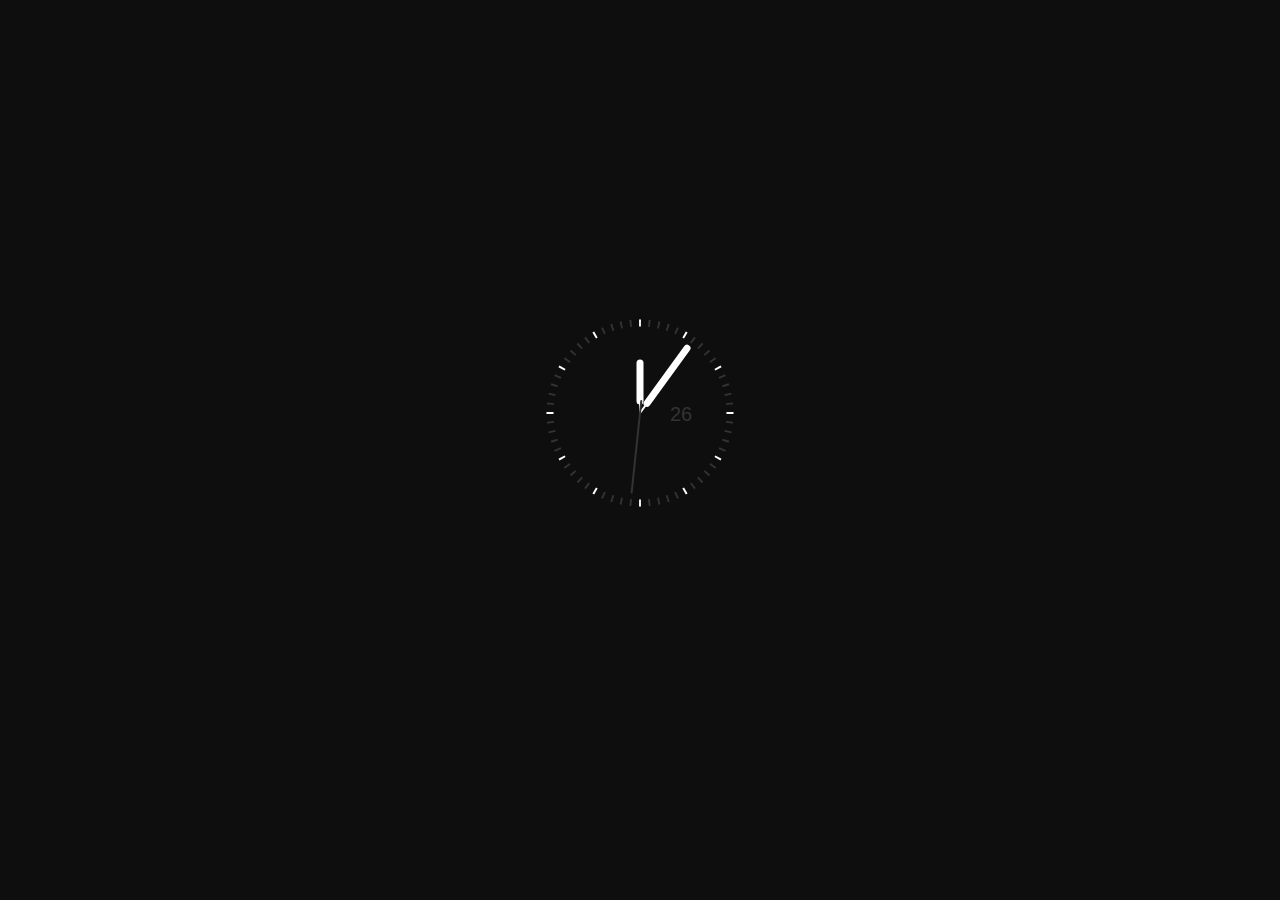
==== analog/index.html @ f0eae59f "1st and Second" ====
<html>
  <head>
    <title>Watch</title>
    <link rel="stylesheet" href="style.css" />
  </head>

  <body>

    <div class="container">
      <svg width="200" height="200" viewBox="-100 -100 200 200">
        <circle class="minute-marks"
          cx="0"
          cy="0"
          r="90"
          pathLength="60"
        />

        <circle class="hour-marks"
          cx="0"
          cy="0"
          r="90"
          pathLength="60"
        />

        <circle class="middle"
          cx="0"
          cy="0"
          r="1"
          pathLength="60"
        />

        <g>
          <text id="info" x="30" y="8">
            Text
          </text>
        </g>

        <g id="hour_hand">
          <line class="hand" x1="0" y1="0" x2="0" y2="-50" />
          <line class="hand hand--thick" x1="0" y1="-12" x2="0" y2="-50" />
        </g>

        <g id="minute_hand">
          <line class="hand" x1="0" y1="0" x2="0" y2="-80" />
          <line class="hand hand--thick" x1="0" y1="-12" x2="0" y2="-80" />
        </g>

        <g id="second_hand">
          <line class="hand hand--second" x1="0" y1="12" x2="0" y2="-80" />
        </g>

      </svg>
    </div>

    <script src="app.js" charset="utf-8"></script>
  </body>
</html
---- analog/style.css ----
body {
  background-color: #0f0e0e;
}

.container {
  display: grid;
  place-items: center;
  min-height: 90vh;
}

#info {
  fill: #333;
  font-size: 20px;
  font-family: sans-serif;
}

.minute-marks {
  fill: transparent;
  stroke:#333;
  stroke-width: 7;
  stroke-dasharray: 0.2 0.8;
  stroke-dashoffset: 0.1;
}

.hour-marks {
  fill: transparent;
  stroke: #fff;
  stroke-width: 7;
  stroke-dasharray: 0.2 4.8;
  stroke-dashoffset: 0.1;
}

.middle {
  fill: #fff;
}

.hand {
  stroke: #ffffff;
  stroke-width: 2;
  stroke-linecap: round;
}

.hand--thick {
  stroke-width: 7;
}

.hand--second {
  stroke: #333;
}
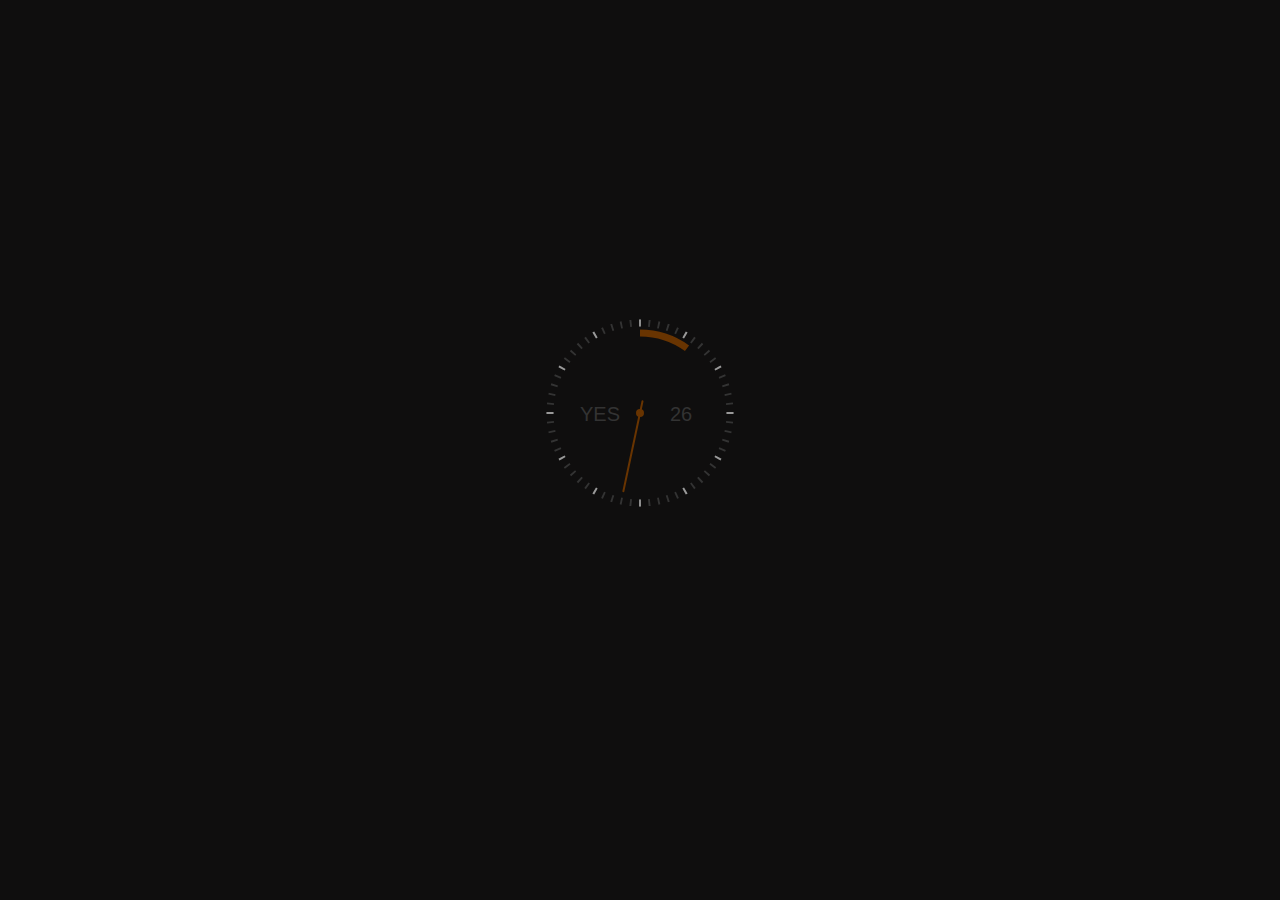
==== commit 52aea2ca: "v1 to folder" ====
--- a/analog/index.html
+++ b/analog/index.html
@@ -8,6 +8,21 @@
 
     <div class="container">
       <svg width="200" height="200" viewBox="-100 -100 200 200">
+
+        <circle class="minute-indicator"
+          cx="0"
+          cy="0"
+          r="80"
+          pathLength="60"
+        />
+
+        <circle class="hour-indicator"
+          cx="0"
+          cy="0"
+          r="90"
+          pathLength="12"
+        />
+
         <circle class="minute-marks"
           cx="0"
           cy="0"
@@ -25,17 +40,21 @@
         <circle class="middle"
           cx="0"
           cy="0"
-          r="1"
+          r="4"
           pathLength="60"
         />
 
         <g>
-          <text id="info" x="30" y="8">
+          <text id="dateBox" class="info" x="30" y="8">
             Text
+          </text>
+
+          <text id="otherBox" class="info" x="-60" y="8">
+            YES
           </text>
         </g>
 
-        <g id="hour_hand">
+        <!-- <g id="hour_hand">
           <line class="hand" x1="0" y1="0" x2="0" y2="-50" />
           <line class="hand hand--thick" x1="0" y1="-12" x2="0" y2="-50" />
         </g>
@@ -43,7 +62,7 @@
         <g id="minute_hand">
           <line class="hand" x1="0" y1="0" x2="0" y2="-80" />
           <line class="hand hand--thick" x1="0" y1="-12" x2="0" y2="-80" />
-        </g>
+        </g> -->
 
         <g id="second_hand">
           <line class="hand hand--second" x1="0" y1="12" x2="0" y2="-80" />
--- a/analog/style.css
+++ b/analog/style.css
@@ -8,7 +8,7 @@
   min-height: 90vh;
 }
 
-#info {
+.info {
   fill: #333;
   font-size: 20px;
   font-family: sans-serif;
@@ -22,16 +22,32 @@
   stroke-dashoffset: 0.1;
 }
 
+.minute-indicator {
+  fill: transparent;
+  stroke: #683401;
+  stroke-width: 7;
+  stroke-dasharray: 25 35;
+  stroke-dashoffset: 15;
+}
+
+.hour-indicator {
+  fill: transparent;
+  stroke: #683401;
+  stroke-width: 7;
+  stroke-dasharray: 1 11;
+  stroke-dashoffset: 3;
+}
+
 .hour-marks {
   fill: transparent;
-  stroke: #fff;
+  stroke: #999;
   stroke-width: 7;
   stroke-dasharray: 0.2 4.8;
   stroke-dashoffset: 0.1;
 }
 
 .middle {
-  fill: #fff;
+  fill: #683401;
 }
 
 .hand {
@@ -45,5 +61,5 @@
 }
 
 .hand--second {
-  stroke: #333;
+  stroke: #683401;
 }
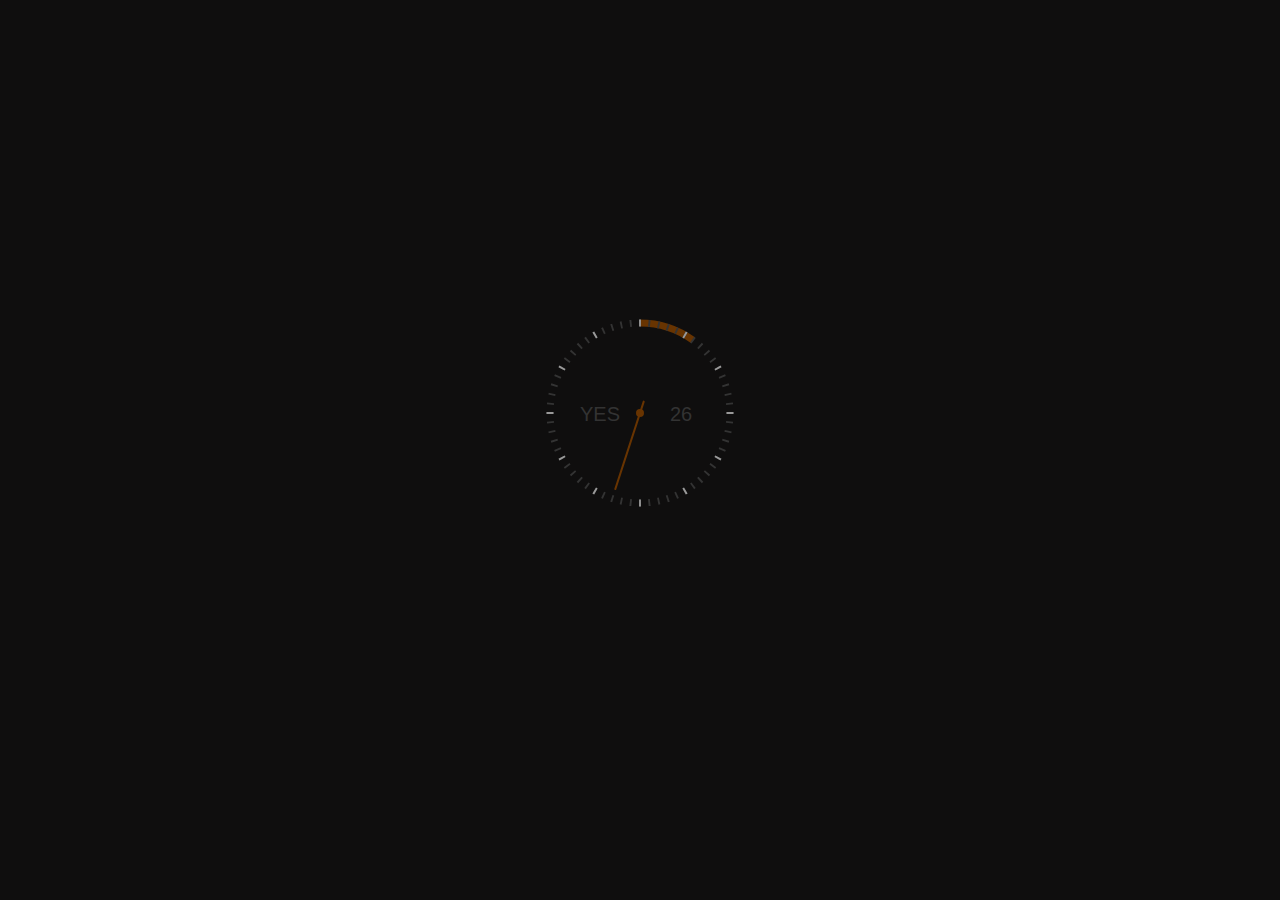
==== commit 652ea5a9: "switched hour and minute circles" ====
--- a/analog/index.html
+++ b/analog/index.html
@@ -12,14 +12,14 @@
         <circle class="minute-indicator"
           cx="0"
           cy="0"
-          r="80"
+          r="90"
           pathLength="60"
         />
 
         <circle class="hour-indicator"
           cx="0"
           cy="0"
-          r="90"
+          r="80"
           pathLength="12"
         />
 
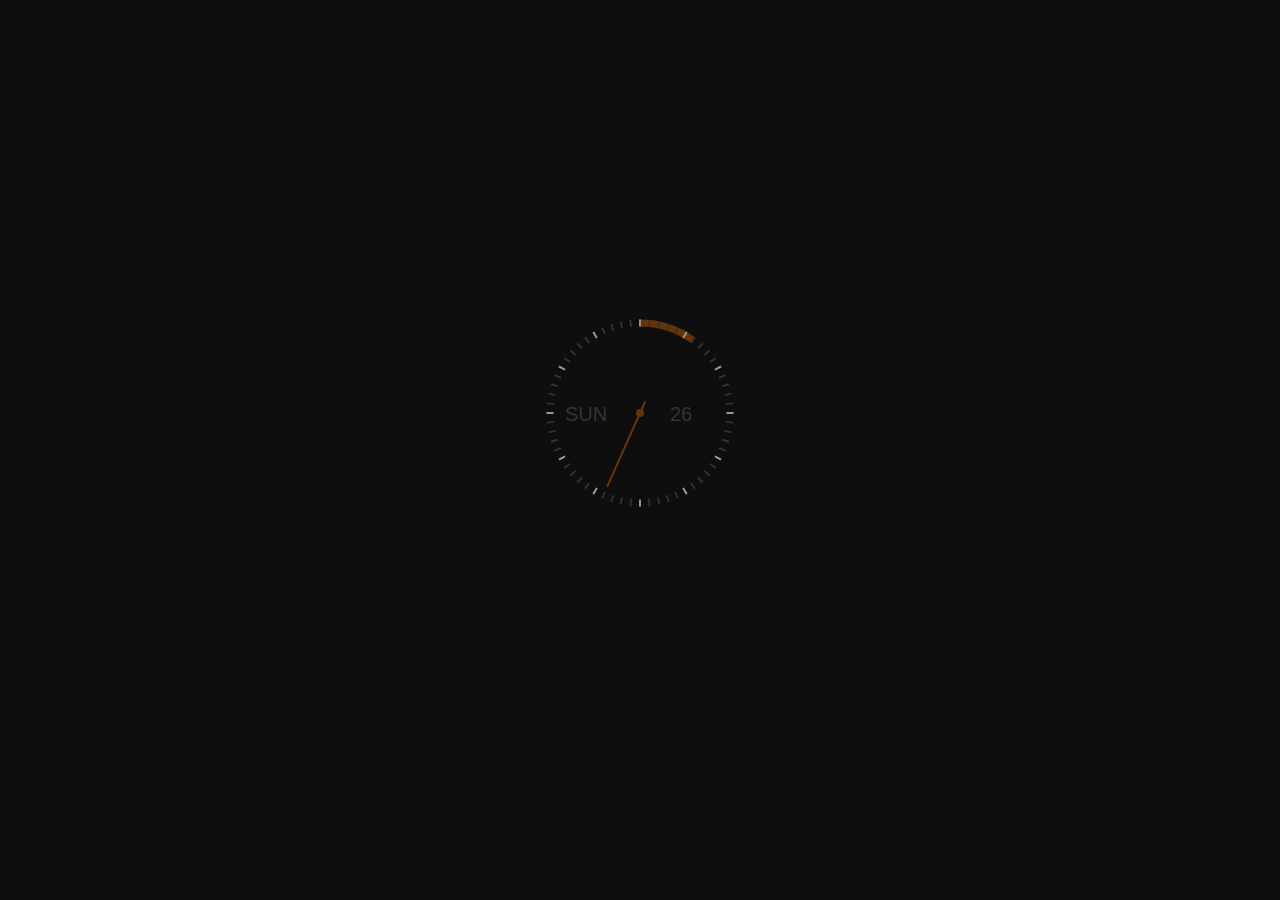
==== commit 776feee3: "Day of the week added" ====
--- a/analog/index.html
+++ b/analog/index.html
@@ -49,7 +49,7 @@
             Text
           </text>
 
-          <text id="otherBox" class="info" x="-60" y="8">
+          <text id="otherBox" class="info" x="-75" y="8">
             YES
           </text>
         </g>
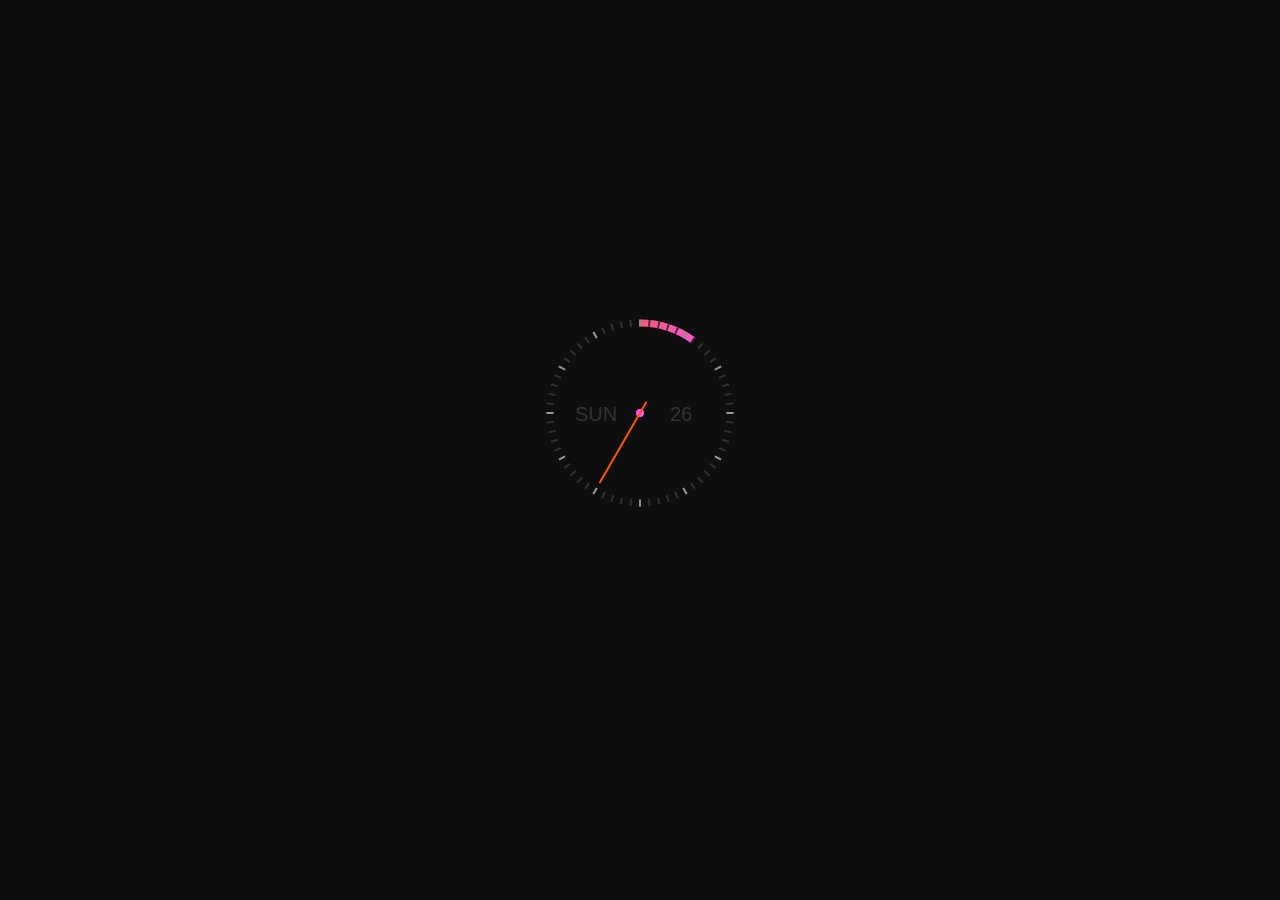
==== commit e459785a: "gradients" ====
--- a/analog/index.html
+++ b/analog/index.html
@@ -9,11 +9,19 @@
     <div class="container">
       <svg width="200" height="200" viewBox="-100 -100 200 200">
 
+        <defs>
+          <linearGradient id="linear" x1="0%" y1="0%" x2="100%" y2="0%">
+            <stop id="color1" offset="0%"/>
+            <stop id="color2" offset="100%"/>
+          </linearGradient>
+        </defs>
+
         <circle class="minute-indicator"
           cx="0"
           cy="0"
           r="90"
           pathLength="60"
+          stroke="url(#linear)"
         />
 
         <circle class="hour-indicator"
@@ -21,6 +29,7 @@
           cy="0"
           r="80"
           pathLength="12"
+          stroke="url(#linear)"
         />
 
         <circle class="minute-marks"
@@ -49,7 +58,7 @@
             Text
           </text>
 
-          <text id="otherBox" class="info" x="-75" y="8">
+          <text id="otherBox" class="info" x="-65" y="8">
             YES
           </text>
         </g>
@@ -65,7 +74,7 @@
         </g> -->
 
         <g id="second_hand">
-          <line class="hand hand--second" x1="0" y1="12" x2="0" y2="-80" />
+          <line class="hand hand--second" x1="0" y1="12" x2="0" y2="-80"/>
         </g>
 
       </svg>
--- a/analog/style.css
+++ b/analog/style.css
@@ -22,9 +22,18 @@
   stroke-dashoffset: 0.1;
 }
 
+#color1 {
+  stop-color: #f50;
+}
+
+#color2 {
+  stop-color: #f5f;
+}
+
+
+
 .minute-indicator {
   fill: transparent;
-  stroke: #683401;
   stroke-width: 7;
   stroke-dasharray: 25 35;
   stroke-dashoffset: 15;
@@ -32,7 +41,6 @@
 
 .hour-indicator {
   fill: transparent;
-  stroke: #683401;
   stroke-width: 7;
   stroke-dasharray: 1 11;
   stroke-dashoffset: 3;
@@ -47,7 +55,7 @@
 }
 
 .middle {
-  fill: #683401;
+  fill: #f5f;
 }
 
 .hand {
@@ -61,5 +69,5 @@
 }
 
 .hand--second {
-  stroke: #683401;
+  stroke: #f50;
 }
